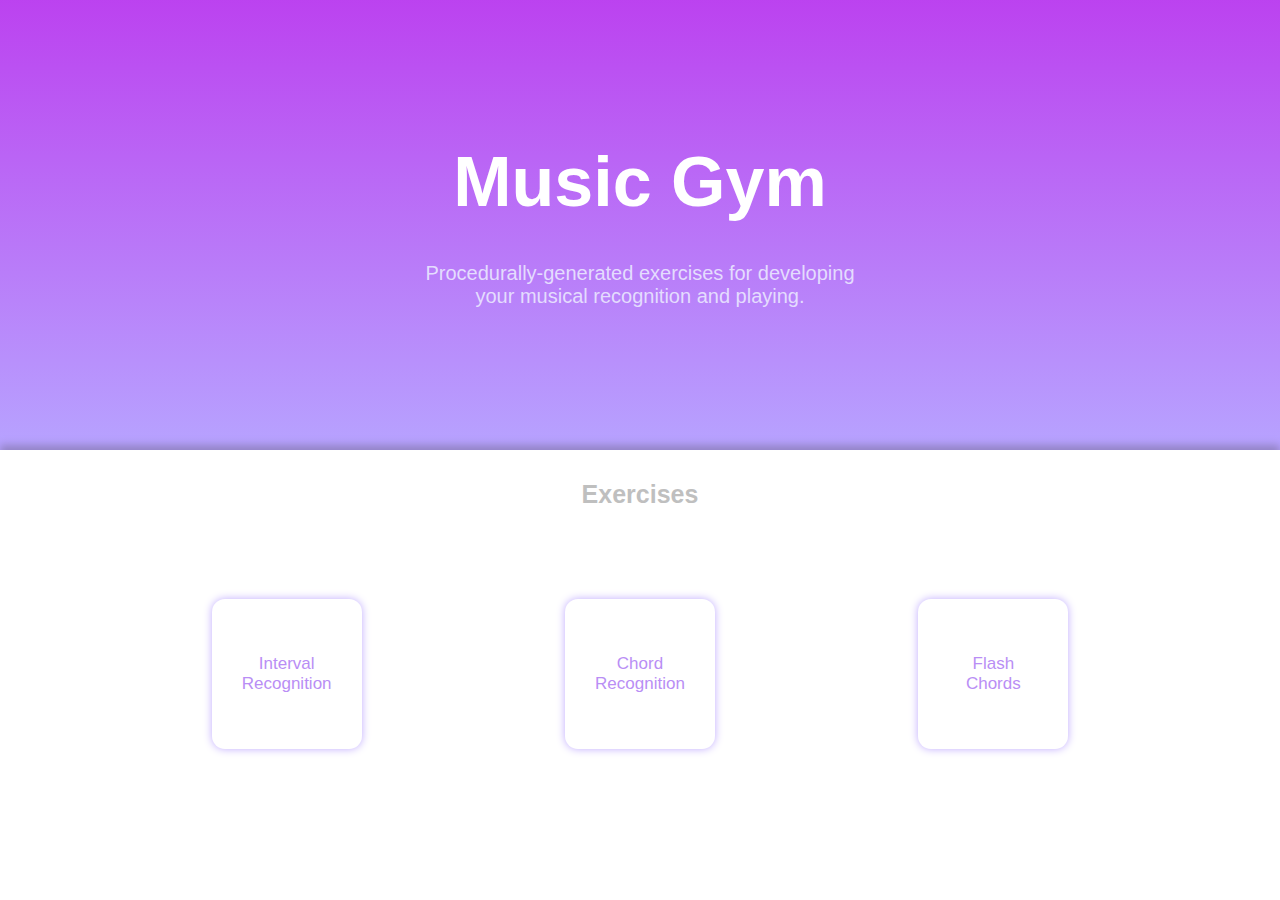
==== music-gym/index.html @ 79abb4fd "Added files from music-training folder in misc-code repo." ====
<!DOCTYPE html>
<html lang="en">
<head>
    <meta charset="UTF-8">
    <meta name="viewport" content="width=device-width, initial-scale=1.0">
    <link href="./base.css" rel="stylesheet" type="text/css" />
    <link href="./index.css" rel="stylesheet" type="text/css" />
    <script src="./index.js" defer></script>
    <title>Document</title>
</head>
<body>
    <div id="title-bar">
        <div id="main-title">
            <h1>Music Gym</h1>
            <p>Procedurally-generated exercises for developing your musical recognition and playing.</p>
        </div>
    </div>
    <div id="menu">
        <h1>Exercises</h1>
        <div id="exercises">
            <div id="ex-cards">
                <div class="exercise">
                    <p>Interval Recognition</p>
                </div>
                <div class="exercise">
                    <p>Chord Recognition</p>
                </div>
                <div class="exercise">
                    <p>Flash Chords</p>
                </div>
            </div>
        </div>
    </div>
    <!-- <div id="footer"></div> -->
</body>
</html>
---- music-gym/base.css ----
html, html * {
    margin: 0;
    font-family: 'Trebuchet MS', 'Segoe UI', 'Lucida Sans Unicode', 'Lucida Grande', 'Lucida Sans', Arial, sans-serif;
}

html {
    width: 100vw;
    height: 100vh;
}

body {
    width: 100%;
    height: 100%;
}
---- music-gym/index.css ----
body {
    display: flex;
    flex-direction: column;
}

body > * {
    padding-left: 10px;
    padding-right: 10px;
}

#title-bar {
    flex: 4 0 300px;
    background-image: linear-gradient(180deg, hsl(282, 85%, 60%), hsl(253, 100%, 82%));
    display: flex;
    justify-content: center;
    align-items: center;
}

#main-title {
    display: flex;
    flex-direction: column;
    align-items: center;
}

#main-title h1 {
    text-align: center;
    margin-bottom: 40px;
    color: white;
    font-size: 70px;
}

#main-title p {
    text-align: center;
    width: 450px;
    font-size: 20px;
    color: hsl(253, 94%, 93%);
}


#menu {
    flex: 4 0 300px;
    background-color: white;
    box-shadow: 0px -5px 8px rgb(147, 131, 197);
    display: flex;
    flex-direction: column;
}

#menu > h1 {
    flex: 0 0 auto;
    color: hsl(0, 0%, 75%);
    text-align: center;
    padding-top: 30px;
    padding-bottom: 15px;
    font-size: 25px;
}

#exercises {
    flex: 1 0 250px
}

#ex-cards {
    height: 80%;
    padding: 0px 100px;
    display: flex;
    justify-content: space-around;
    align-items: center;
}

.exercise {
    width: 150px;
    height: 150px;
    display: flex;
    justify-content: center;
    align-items: center;
    border-radius: 13px;
    box-shadow: 0px 0px 8px rgb(191, 170, 255);
}

.exercise:hover {
    background-color: hsl(265, 84%, 76%);
    cursor: pointer;
}

.exercise > p {
    color:hsl(265, 84%, 76%);
    text-align: center;
    width: 60%;
    font-size: 17px;
}

.exercise:hover > p {
    background-color: hsl(265, 84%, 76%);
    color: white;
}

/* #footer {
    flex: 1 0 50px;
    box-shadow: 0px 5px 8px rgb(81, 73, 108) inset;
    background-color: hsl(259, 24%, 53%);
} */
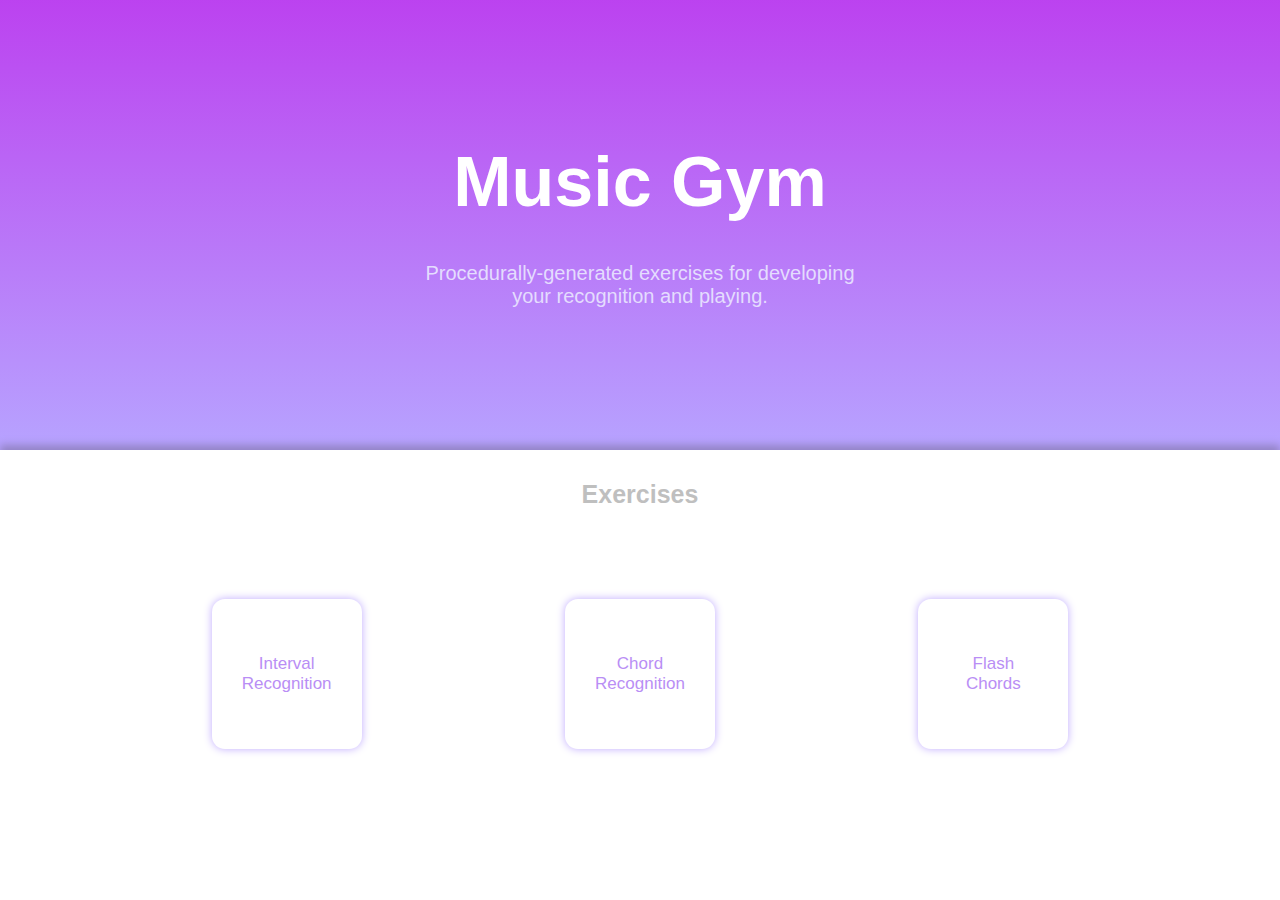
==== commit 596d41c3: "Added onclick logic for the exercise cards button." ====
--- a/music-gym/index.html
+++ b/music-gym/index.html
@@ -12,7 +12,7 @@
     <div id="title-bar">
         <div id="main-title">
             <h1>Music Gym</h1>
-            <p>Procedurally-generated exercises for developing your musical recognition and playing.</p>
+            <p>Procedurally-generated exercises for developing your recognition and playing.</p>
         </div>
     </div>
     <div id="menu">
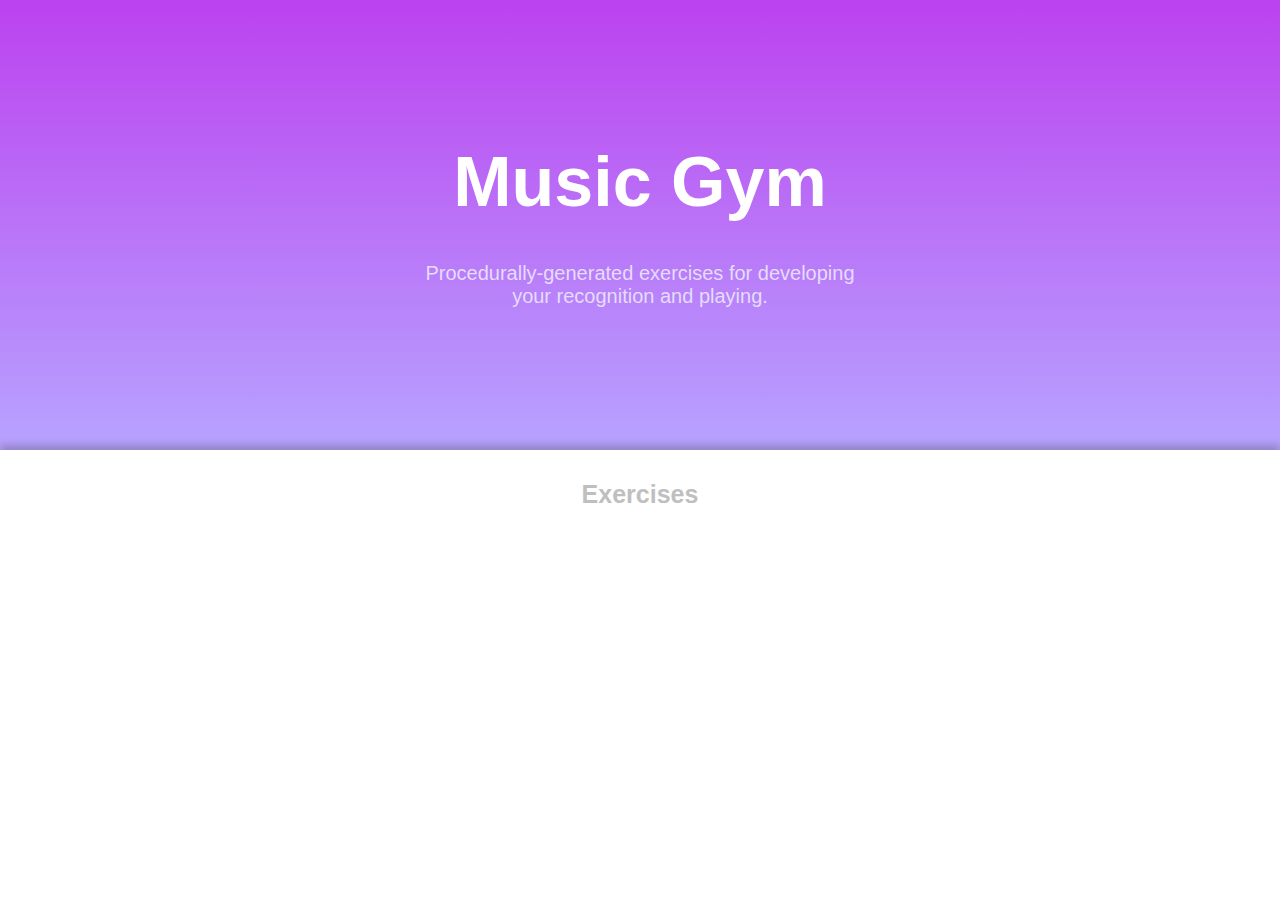
==== commit 06057656: "Started work on the 'Flash Chords' exercise page." ====
--- a/music-gym/index.html
+++ b/music-gym/index.html
@@ -5,7 +5,8 @@
     <meta name="viewport" content="width=device-width, initial-scale=1.0">
     <link href="./base.css" rel="stylesheet" type="text/css" />
     <link href="./index.css" rel="stylesheet" type="text/css" />
-    <script src="./index.js" defer></script>
+    <script src="./pages/music-gym/base.js" defer></script>
+    <script src="./pages/music-gym/index.js" defer></script>
     <title>Document</title>
 </head>
 <body>
@@ -17,20 +18,7 @@
     </div>
     <div id="menu">
         <h1>Exercises</h1>
-        <div id="exercises">
-            <div id="ex-cards">
-                <div class="exercise">
-                    <p>Interval Recognition</p>
-                </div>
-                <div class="exercise">
-                    <p>Chord Recognition</p>
-                </div>
-                <div class="exercise">
-                    <p>Flash Chords</p>
-                </div>
-            </div>
-        </div>
+        <div id="exercises"></div>
     </div>
-    <!-- <div id="footer"></div> -->
 </body>
 </html>--- a/music-gym/index.css
+++ b/music-gym/index.css
@@ -43,6 +43,7 @@
     box-shadow: 0px -5px 8px rgb(147, 131, 197);
     display: flex;
     flex-direction: column;
+    align-items: center;
 }
 
 #menu > h1 {
@@ -50,25 +51,23 @@
     color: hsl(0, 0%, 75%);
     text-align: center;
     padding-top: 30px;
-    padding-bottom: 15px;
+    padding-bottom: 30px;
     font-size: 25px;
 }
 
 #exercises {
-    flex: 1 0 250px
-}
-
-#ex-cards {
-    height: 80%;
-    padding: 0px 100px;
+    flex: 1 0 250px;
     display: flex;
-    justify-content: space-around;
-    align-items: center;
+    flex-wrap: wrap;
+    justify-content: center;
+    align-items: start;
 }
 
 .exercise {
+    margin: 20px;
     width: 150px;
     height: 150px;
+    padding: 10px;
     display: flex;
     justify-content: center;
     align-items: center;
@@ -84,17 +83,10 @@
 .exercise > p {
     color:hsl(265, 84%, 76%);
     text-align: center;
-    width: 60%;
     font-size: 17px;
 }
 
 .exercise:hover > p {
     background-color: hsl(265, 84%, 76%);
     color: white;
-}
-
-/* #footer {
-    flex: 1 0 50px;
-    box-shadow: 0px 5px 8px rgb(81, 73, 108) inset;
-    background-color: hsl(259, 24%, 53%);
-} */+}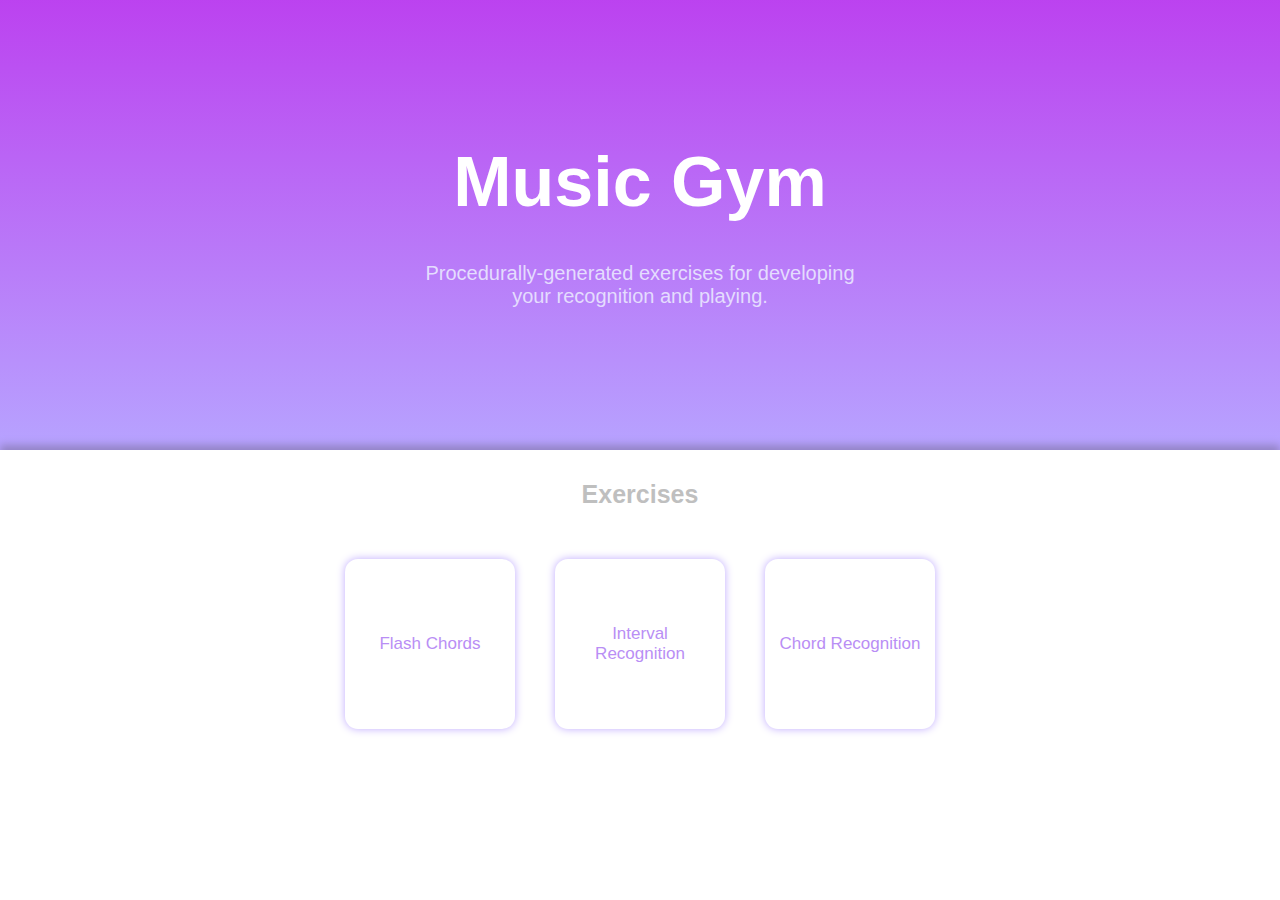
==== commit 9e19f039: "Started work on the 'Flash Chords' exercise page." ====
--- a/music-gym/index.html
+++ b/music-gym/index.html
@@ -5,8 +5,8 @@
     <meta name="viewport" content="width=device-width, initial-scale=1.0">
     <link href="./base.css" rel="stylesheet" type="text/css" />
     <link href="./index.css" rel="stylesheet" type="text/css" />
-    <script src="./pages/music-gym/base.js" defer></script>
-    <script src="./pages/music-gym/index.js" defer></script>
+    <script src="./base.js" defer></script>
+    <script src="./index.js" defer></script>
     <title>Document</title>
 </head>
 <body>
